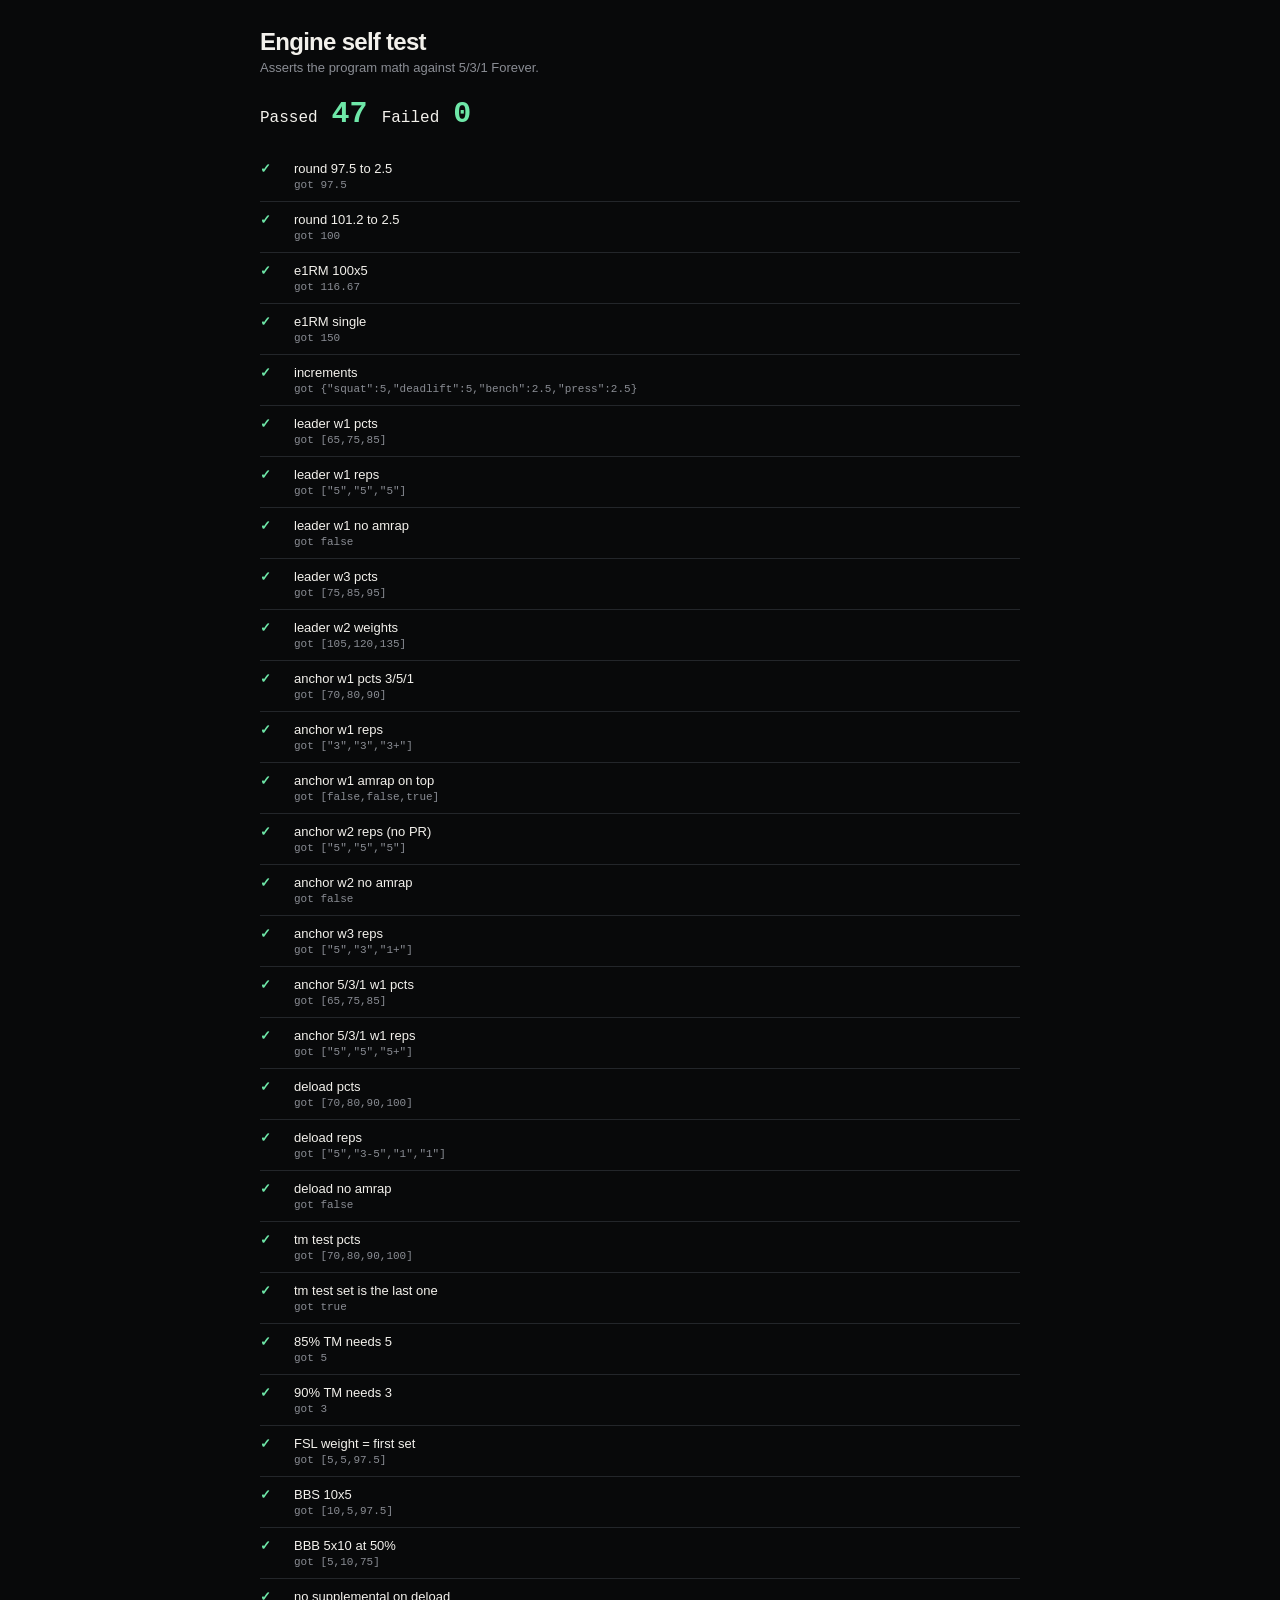
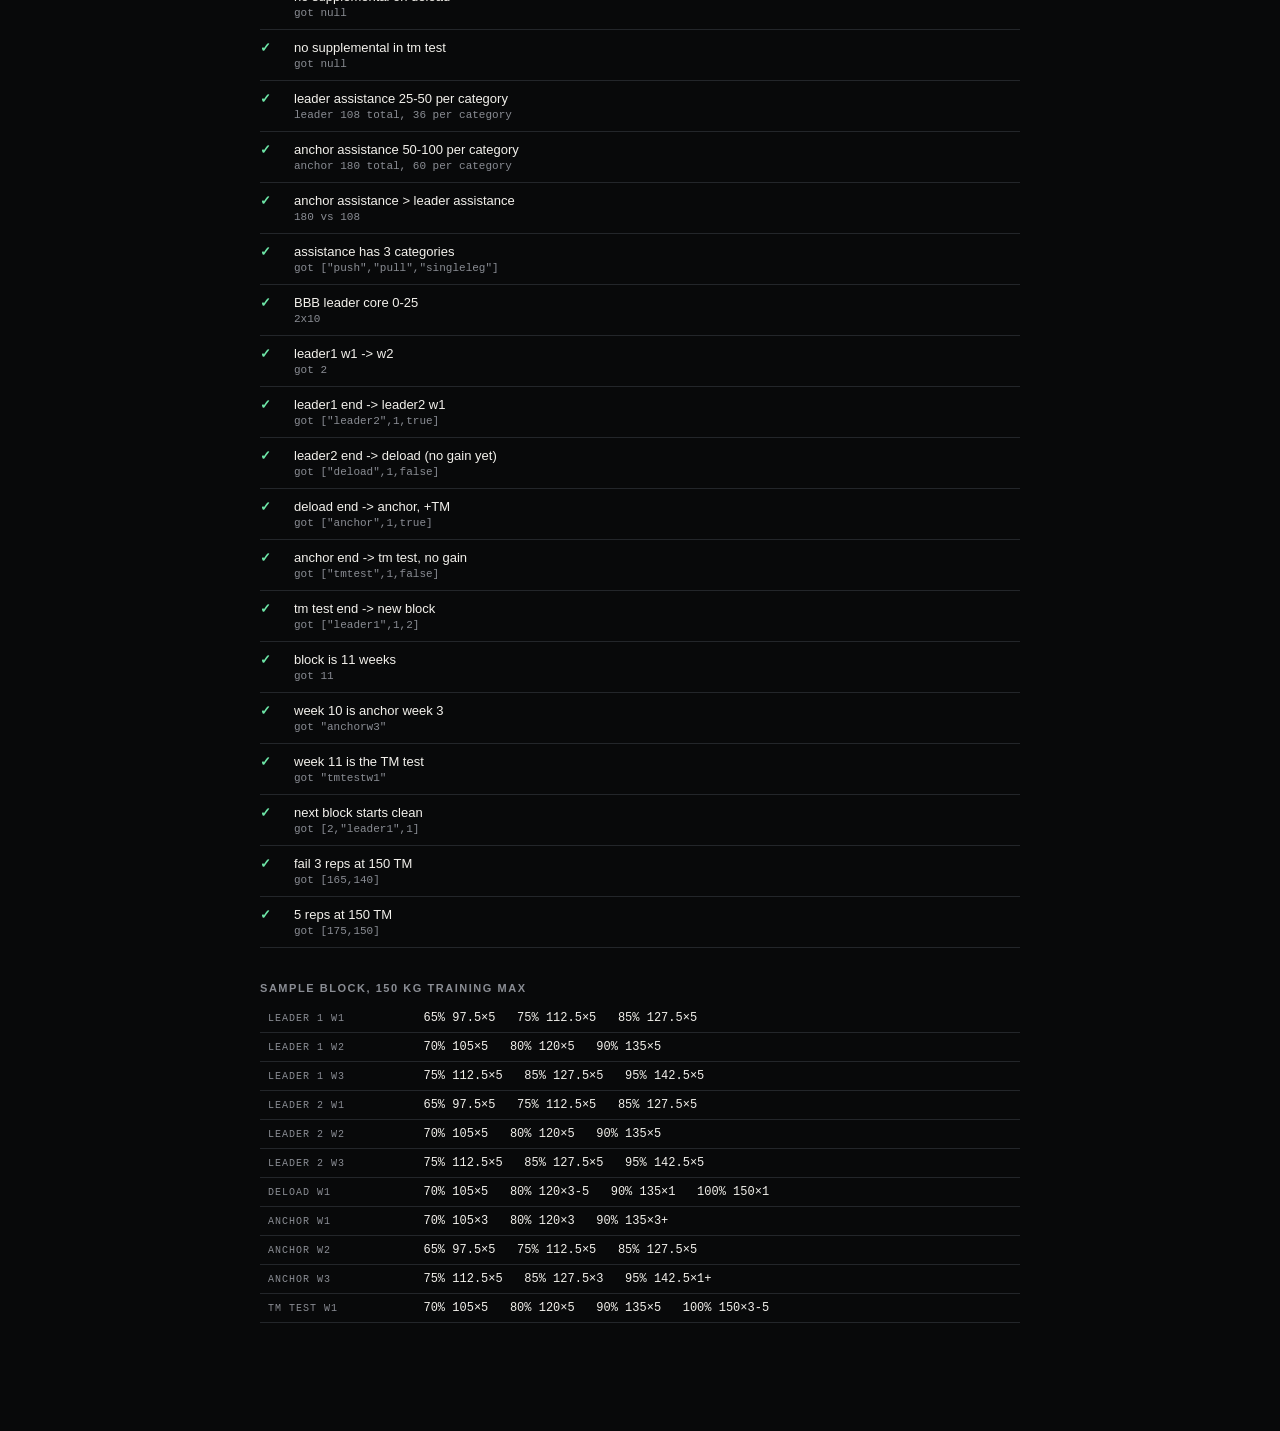
==== selftest.html @ 2fddb04a "Rebuild: correct Forever block model, Anchor assistance 50-100, 3/5/1 anchor, TM test thresholds, se" ====
<!DOCTYPE html>
<html lang="en">
<head>
<meta charset="utf-8" />
<meta name="viewport" content="width=device-width, initial-scale=1" />
<title>531 engine self test</title>
<style>
  :root { --bg:#08090a; --s1:#0f1012; --line:#23262a; --text:#f3f1ec; --muted:#8a8d94; --ok:#6ee7a8; --bad:#ff3b30; --mono:ui-monospace,SFMono-Regular,Menlo,monospace; }
  body { background:var(--bg); color:var(--text); font-family:-apple-system,BlinkMacSystemFont,"Segoe UI",Roboto,sans-serif; margin:0; padding:28px 20px 60px; }
  .wrap { max-width:760px; margin:0 auto; }
  h1 { font-size:24px; letter-spacing:-0.03em; margin:0 0 4px; }
  .sub { color:var(--muted); font-size:13px; margin-bottom:22px; }
  .sum { display:flex; gap:14px; align-items:baseline; margin-bottom:20px; font-family:var(--mono); }
  .sum b { font-size:30px; }
  .pass { color:var(--ok); }
  .fail { color:var(--bad); }
  .t { display:grid; grid-template-columns:24px 1fr; gap:10px; padding:10px 0; border-bottom:1px solid var(--line); font-size:13px; }
  .t .dot { font-family:var(--mono); font-weight:700; }
  .t small { display:block; color:var(--muted); font-family:var(--mono); font-size:11px; margin-top:3px; }
  table { border-collapse:collapse; width:100%; margin-top:10px; font-family:var(--mono); font-size:12px; }
  th, td { text-align:left; padding:7px 8px; border-bottom:1px solid var(--line); }
  th { color:var(--muted); font-weight:400; font-size:10px; letter-spacing:.1em; text-transform:uppercase; }
  h2 { font-size:11px; letter-spacing:.14em; text-transform:uppercase; color:var(--muted); margin:34px 0 6px; }
</style>
</head>
<body>
<div class="wrap">
  <h1>Engine self test</h1>
  <div class="sub">Asserts the program math against 5/3/1 Forever.</div>
  <div class="sum"><span>Passed</span><b id="p" class="pass">0</b><span>Failed</span><b id="f">0</b></div>
  <div id="out"></div>
  <h2>Sample block, 150 kg training max</h2>
  <div id="table"></div>
</div>
<script type="module">
import * as E from './engine.js';

let pass = 0, fail = 0;
const rows = [];
function eq(name, got, want) {
  const ok = JSON.stringify(got) === JSON.stringify(want);
  ok ? pass++ : fail++;
  rows.push({ ok, name, detail: ok ? `got ${JSON.stringify(got)}` : `got ${JSON.stringify(got)}  want ${JSON.stringify(want)}` });
}
function ok(name, cond, detail) {
  cond ? pass++ : fail++;
  rows.push({ ok: !!cond, name, detail: detail || '' });
}

const cfg = { supplemental: 'fsl', anchorStyle: '351' };
const TM = 150;

// ---- rounding / maths
eq('round 97.5 to 2.5', E.round(97.5), 97.5);
eq('round 101.2 to 2.5', E.round(101.2), 100);
eq('e1RM 100x5', Math.round(E.e1rm(100, 5) * 100) / 100, 116.67);
eq('e1RM single', E.e1rm(150, 1), 150);
eq('increments', E.INCREMENT, { squat: 5, deadlift: 5, bench: 2.5, press: 2.5 });

// ---- leader = 5s PRO
const l1 = E.mainSets('leader1', 1, TM, cfg);
eq('leader w1 pcts', l1.map(s => Math.round(s.pct * 100)), [65, 75, 85]);
eq('leader w1 reps', l1.map(s => s.reps), ['5', '5', '5']);
eq('leader w1 no amrap', l1.some(s => s.amrap), false);
eq('leader w3 pcts', E.mainSets('leader1', 3, TM, cfg).map(s => Math.round(s.pct * 100)), [75, 85, 95]);
eq('leader w2 weights', E.mainSets('leader1', 2, TM, cfg).map(s => s.weight), [105, 120, 135]);

// ---- anchor 3/5/1
const a1 = E.mainSets('anchor', 1, TM, cfg);
eq('anchor w1 pcts 3/5/1', a1.map(s => Math.round(s.pct * 100)), [70, 80, 90]);
eq('anchor w1 reps', a1.map(s => s.reps), ['3', '3', '3+']);
eq('anchor w1 amrap on top', a1.map(s => s.amrap), [false, false, true]);
const a2 = E.mainSets('anchor', 2, TM, cfg);
eq('anchor w2 reps (no PR)', a2.map(s => s.reps), ['5', '5', '5']);
eq('anchor w2 no amrap', a2.some(s => s.amrap), false);
eq('anchor w3 reps', E.mainSets('anchor', 3, TM, cfg).map(s => s.reps), ['5', '3', '1+']);

// ---- anchor 5/3/1 option
const b1 = E.mainSets('anchor', 1, TM, { supplemental: 'fsl', anchorStyle: '531' });
eq('anchor 5/3/1 w1 pcts', b1.map(s => Math.round(s.pct * 100)), [65, 75, 85]);
eq('anchor 5/3/1 w1 reps', b1.map(s => s.reps), ['5', '5', '5+']);

// ---- 7th week
const dl = E.mainSets('deload', 1, TM, cfg);
eq('deload pcts', dl.map(s => Math.round(s.pct * 100)), [70, 80, 90, 100]);
eq('deload reps', dl.map(s => s.reps), ['5', '3-5', '1', '1']);
eq('deload no amrap', dl.some(s => s.amrap), false);
const tt = E.mainSets('tmtest', 1, TM, cfg);
eq('tm test pcts', tt.map(s => Math.round(s.pct * 100)), [70, 80, 90, 100]);
eq('tm test set is the last one', tt[3].amrap, true);

// ---- TM test targets
eq('85% TM needs 5', E.tmTestTarget(0.85), 5);
eq('90% TM needs 3', E.tmTestTarget(0.9), 3);

// ---- supplemental
const f = E.supplemental('leader1', 1, TM, cfg);
eq('FSL weight = first set', [f.sets, f.reps, f.weight], [5, 5, 97.5]);
const bbs = E.supplemental('leader1', 1, TM, { supplemental: 'bbs' });
eq('BBS 10x5', [bbs.sets, bbs.reps, bbs.weight], [10, 5, 97.5]);
const bbb = E.supplemental('leader1', 1, TM, { supplemental: 'bbb50' });
eq('BBB 5x10 at 50%', [bbb.sets, bbb.reps, bbb.weight], [5, 10, 75]);
eq('no supplemental on deload', E.supplemental('deload', 1, TM, cfg), null);
eq('no supplemental in tm test', E.supplemental('tmtest', 1, TM, cfg), null);

// ---- assistance volumes
const la = E.assistanceFor('leader1', 'squat', cfg);
const aa = E.assistanceFor('anchor', 'squat', cfg);
const lt = la.reduce((s, a) => s + a.sets * a.reps, 0);
const at = aa.reduce((s, a) => s + a.sets * a.reps, 0);
ok('leader assistance 25-50 per category', la.every(a => a.sets * a.reps >= 25 && a.sets * a.reps <= 50), `leader ${lt} total, ${lt / 3} per category`);
ok('anchor assistance 50-100 per category', aa.every(a => a.sets * a.reps >= 50 && a.sets * a.reps <= 100), `anchor ${at} total, ${at / 3} per category`);
ok('anchor assistance > leader assistance', at > lt, `${at} vs ${lt}`);
eq('assistance has 3 categories', la.map(a => a.cat), ['push', 'pull', 'singleleg']);

// ---- BBB leader drops legs/core to 0-25
const bbbAcc = E.assistanceFor('leader1', 'squat', { supplemental: 'bbb50' });
ok('BBB leader core 0-25', bbbAcc[2].sets * bbbAcc[2].reps <= 25, `${bbbAcc[2].sets}x${bbbAcc[2].reps}`);

// ---- block flow
const s = (b) => E.advance(b, cfg);
eq('leader1 w1 -> w2', s({ n: 1, phase: 'leader1', week: 1 }).week, 2);
const l1end = s({ n: 1, phase: 'leader1', week: 3 });
eq('leader1 end -> leader2 w1', [l1end.phase, l1end.week, l1end.gained], ['leader2', 1, true]);
const l2end = s({ n: 1, phase: 'leader2', week: 3 });
eq('leader2 end -> deload (no gain yet)', [l2end.phase, l2end.week, l2end.gained], ['deload', 1, false]);
const dlend = s({ n: 1, phase: 'deload', week: 1 });
eq('deload end -> anchor, +TM', [dlend.phase, dlend.week, dlend.gained], ['anchor', 1, true]);
const anend = s({ n: 1, phase: 'anchor', week: 3 });
eq('anchor end -> tm test, no gain', [anend.phase, anend.week, anend.gained], ['tmtest', 1, false]);
const ttend = s({ n: 1, phase: 'tmtest', week: 1 });
eq('tm test end -> new block', [ttend.phase, ttend.week, ttend.n], ['leader1', 1, 2]);

// ---- walk a whole block, count weeks
let b = { n: 1, phase: 'leader1', week: 1 };
const seen = [];
for (let i = 0; i < 11; i++) {
  seen.push(`${b.phase}w${b.week}`);
  const a = E.advance(b, cfg);
  b = { n: a.n, phase: a.phase, week: a.week };
}
eq('block is 11 weeks', seen.length, 11);
eq('week 10 is anchor week 3', seen[9], 'anchorw3');
eq('week 11 is the TM test', seen[10], 'tmtestw1');
eq('next block starts clean', [b.n, b.phase, b.week], [2, 'leader1', 1]);

// ---- recalibration
const r = E.recalibrate(150, 3, 0.85);
eq('fail 3 reps at 150 TM', [r.oneRm, r.tm], [165, 140]);
const r5 = E.recalibrate(150, 5, 0.85);
eq('5 reps at 150 TM', [r5.oneRm, r5.tm], [175, 150]);

// ---- render
const out = document.getElementById('out');
out.innerHTML = rows.map(r => `<div class="t"><span class="dot ${r.ok ? 'pass' : 'fail'}">${r.ok ? '✓' : '✗'}</span><div>${r.name}<small>${r.detail}</small></div></div>`).join('');
document.getElementById('p').textContent = pass;
document.getElementById('f').textContent = fail;
document.getElementById('f').className = fail ? 'fail' : 'pass';

const t = [];
for (const ph of E.SEQUENCE) {
  for (let w = 1; w <= ph.weeks; w++) {
    const sets = E.mainSets(ph.phase, w, TM, cfg);
    t.push(`<tr><th>${ph.label} w${w}</th><td>${sets.map(s => `${Math.round(s.pct * 100)}% ${s.weight}×${s.reps}`).join(' &nbsp; ')}</td></tr>`);
  }
}
document.getElementById('table').innerHTML = `<table>${t.join('')}</table>`;
</script>
</body>
</html>
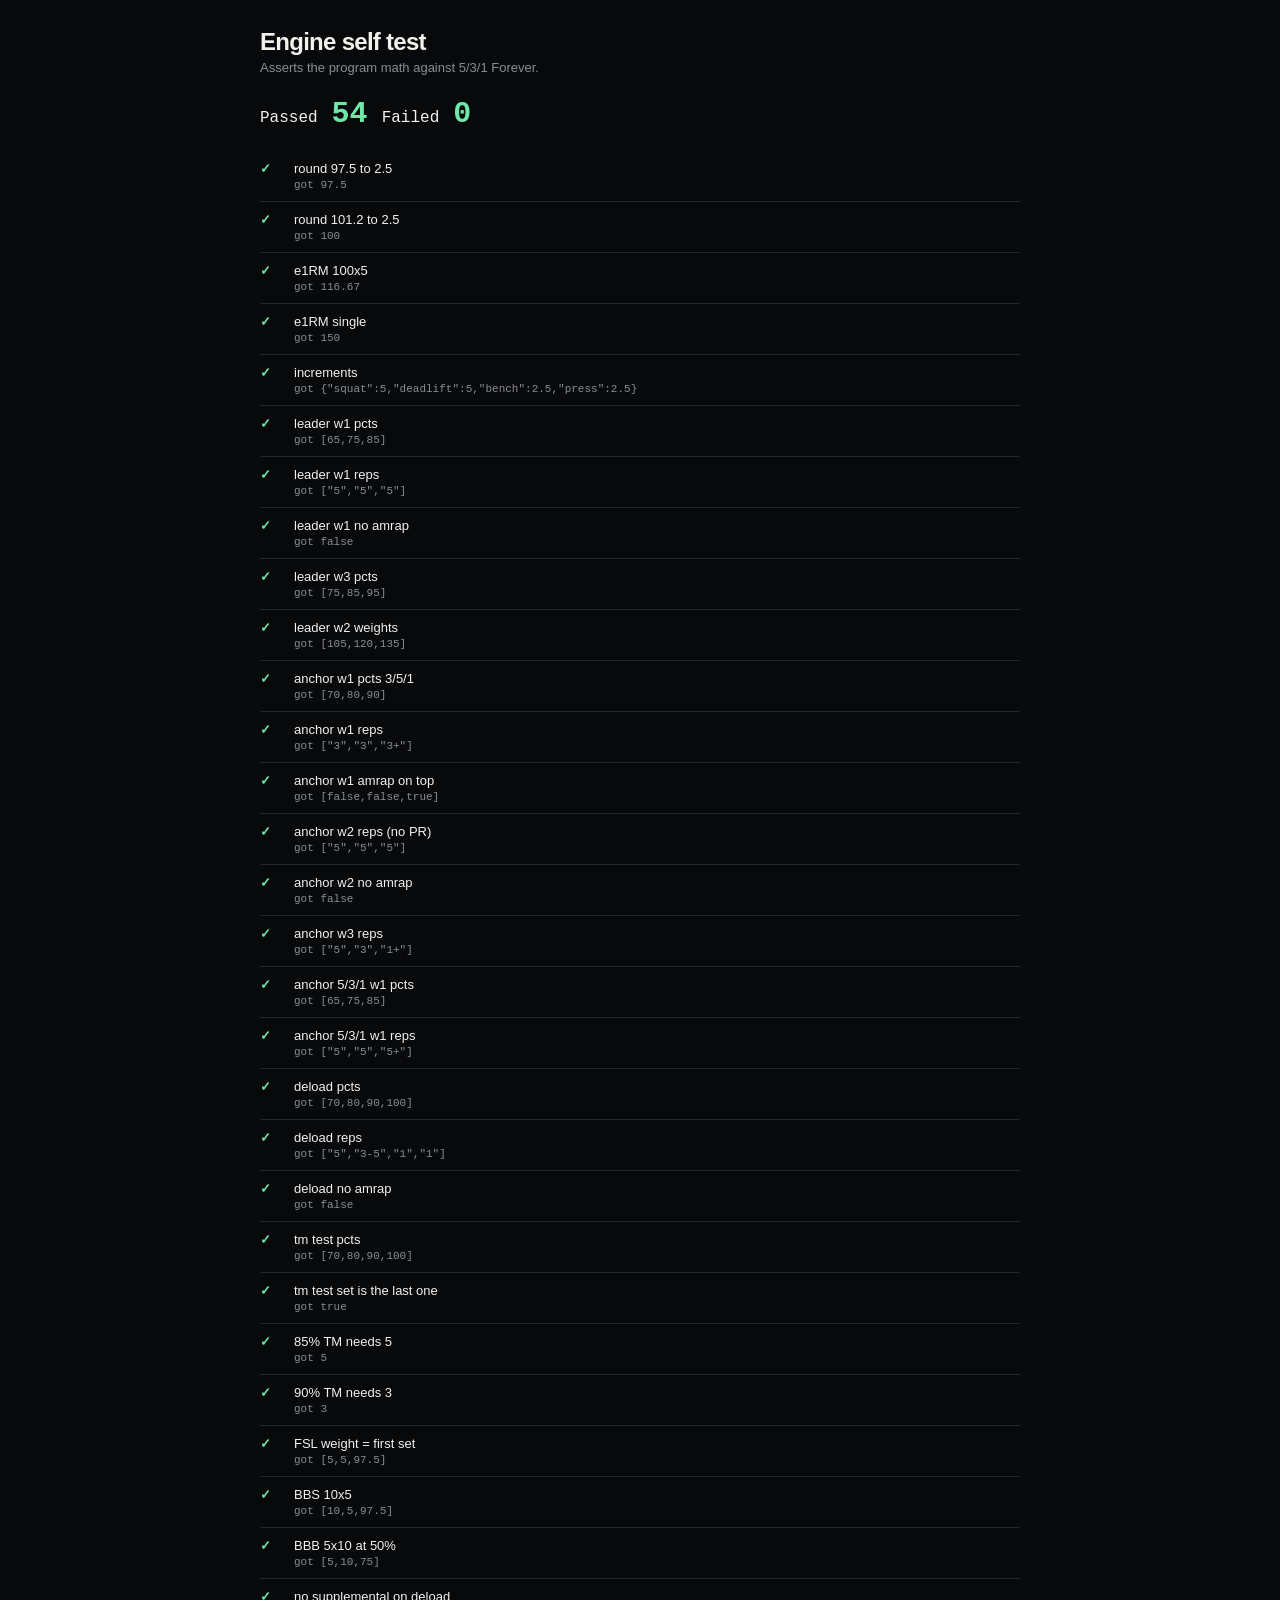
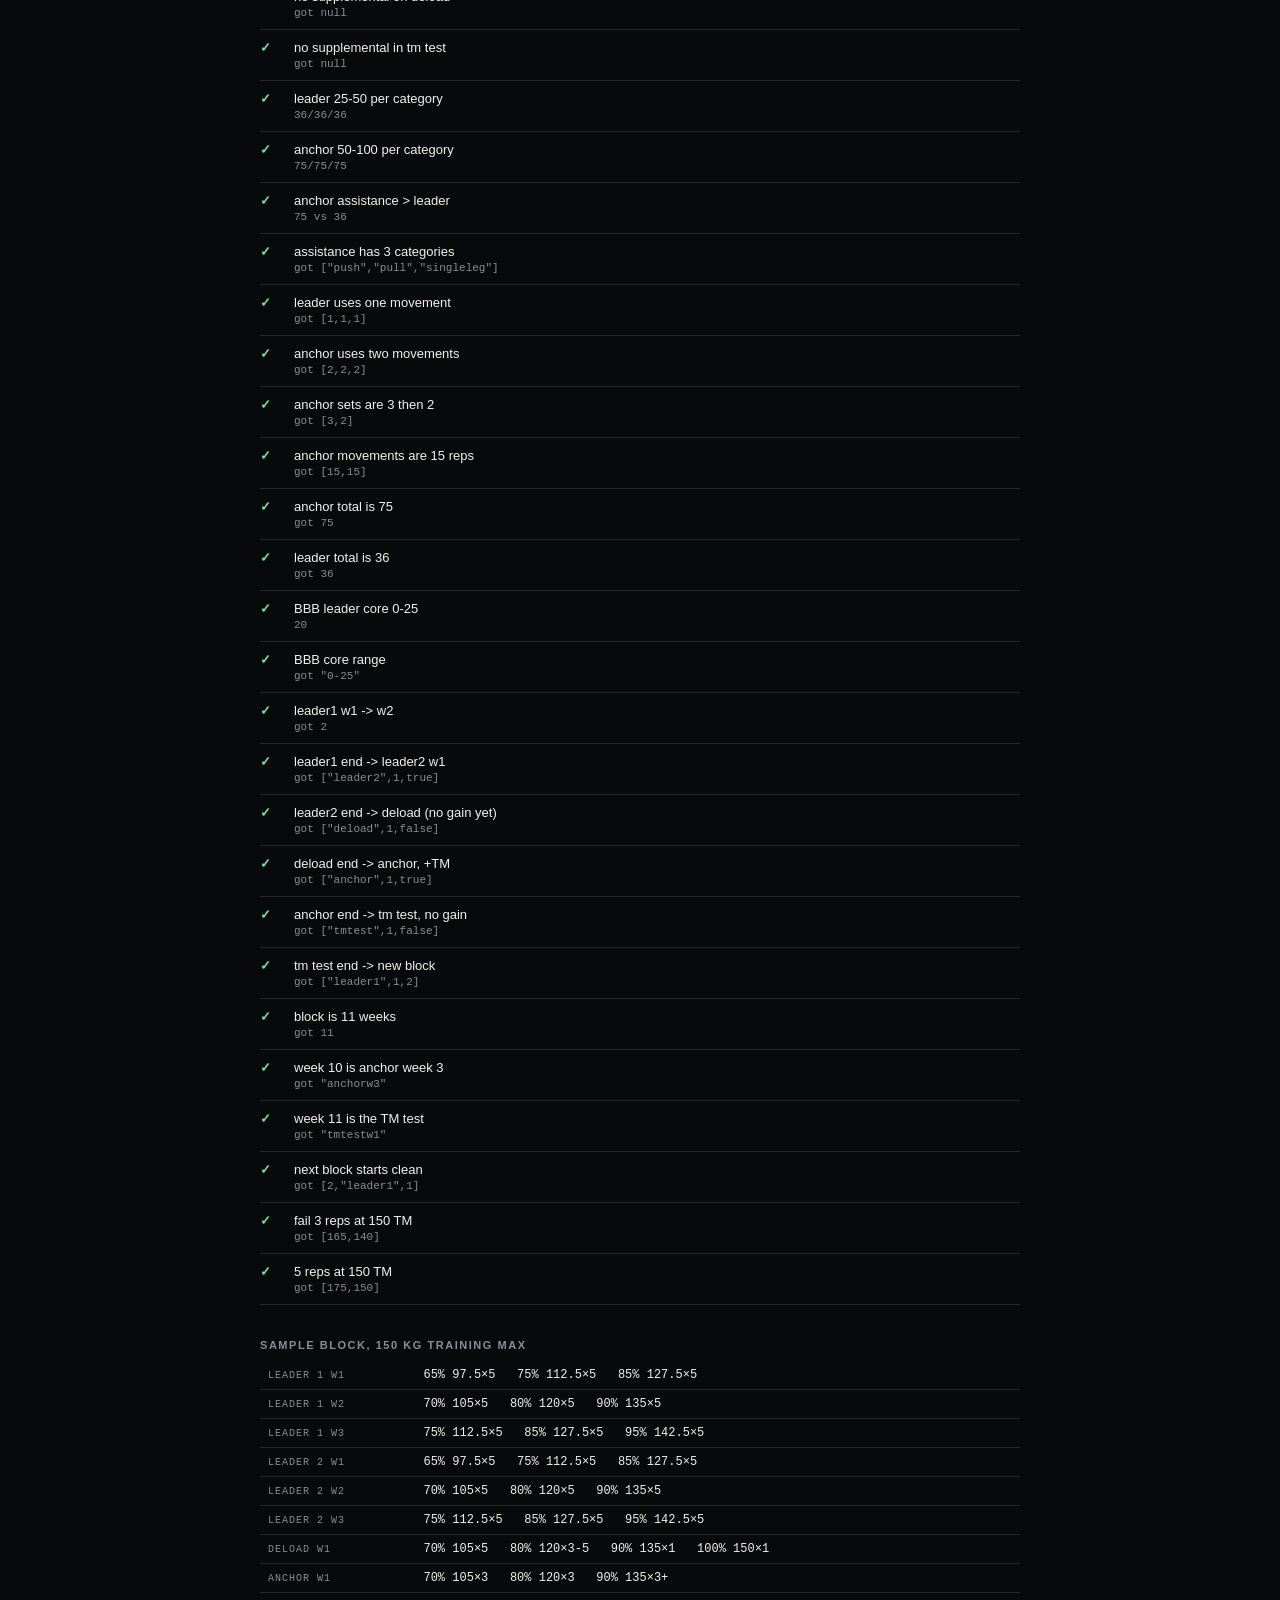
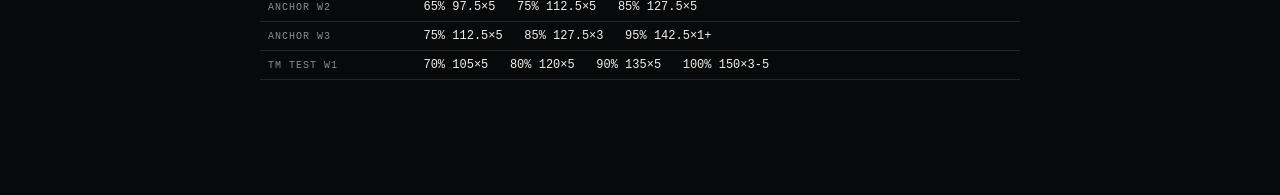
==== commit e6338c07: "Anchor assistance: two movements per category, 3x15 + 2x15 = 75 reps Wendler's rule is 50-100 total " ====
--- a/selftest.html
+++ b/selftest.html
@@ -106,16 +106,21 @@
 // ---- assistance volumes
 const la = E.assistanceFor('leader1', 'squat', cfg);
 const aa = E.assistanceFor('anchor', 'squat', cfg);
-const lt = la.reduce((s, a) => s + a.sets * a.reps, 0);
-const at = aa.reduce((s, a) => s + a.sets * a.reps, 0);
-ok('leader assistance 25-50 per category', la.every(a => a.sets * a.reps >= 25 && a.sets * a.reps <= 50), `leader ${lt} total, ${lt / 3} per category`);
-ok('anchor assistance 50-100 per category', aa.every(a => a.sets * a.reps >= 50 && a.sets * a.reps <= 100), `anchor ${at} total, ${at / 3} per category`);
-ok('anchor assistance > leader assistance', at > lt, `${at} vs ${lt}`);
+ok('leader 25-50 per category', la.every(a => a.total >= 25 && a.total <= 50), la.map(a => a.total).join('/'));
+ok('anchor 50-100 per category', aa.every(a => a.total >= 50 && a.total <= 100), aa.map(a => a.total).join('/'));
+ok('anchor assistance > leader', aa[0].total > la[0].total, `${aa[0].total} vs ${la[0].total}`);
 eq('assistance has 3 categories', la.map(a => a.cat), ['push', 'pull', 'singleleg']);
+eq('leader uses one movement', la.map(a => a.movements.length), [1, 1, 1]);
+eq('anchor uses two movements', aa.map(a => a.movements.length), [2, 2, 2]);
+eq('anchor sets are 3 then 2', aa[0].movements.map(m => m.sets), [3, 2]);
+eq('anchor movements are 15 reps', aa[0].movements.map(m => m.reps), [15, 15]);
+eq('anchor total is 75', aa[0].total, 75);
+eq('leader total is 36', la[0].total, 36);
 
 // ---- BBB leader drops legs/core to 0-25
 const bbbAcc = E.assistanceFor('leader1', 'squat', { supplemental: 'bbb50' });
-ok('BBB leader core 0-25', bbbAcc[2].sets * bbbAcc[2].reps <= 25, `${bbbAcc[2].sets}x${bbbAcc[2].reps}`);
+ok('BBB leader core 0-25', bbbAcc[2].total <= 25, `${bbbAcc[2].total}`);
+eq('BBB core range', bbbAcc[2].range, '0-25');
 
 // ---- block flow
 const s = (b) => E.advance(b, cfg);
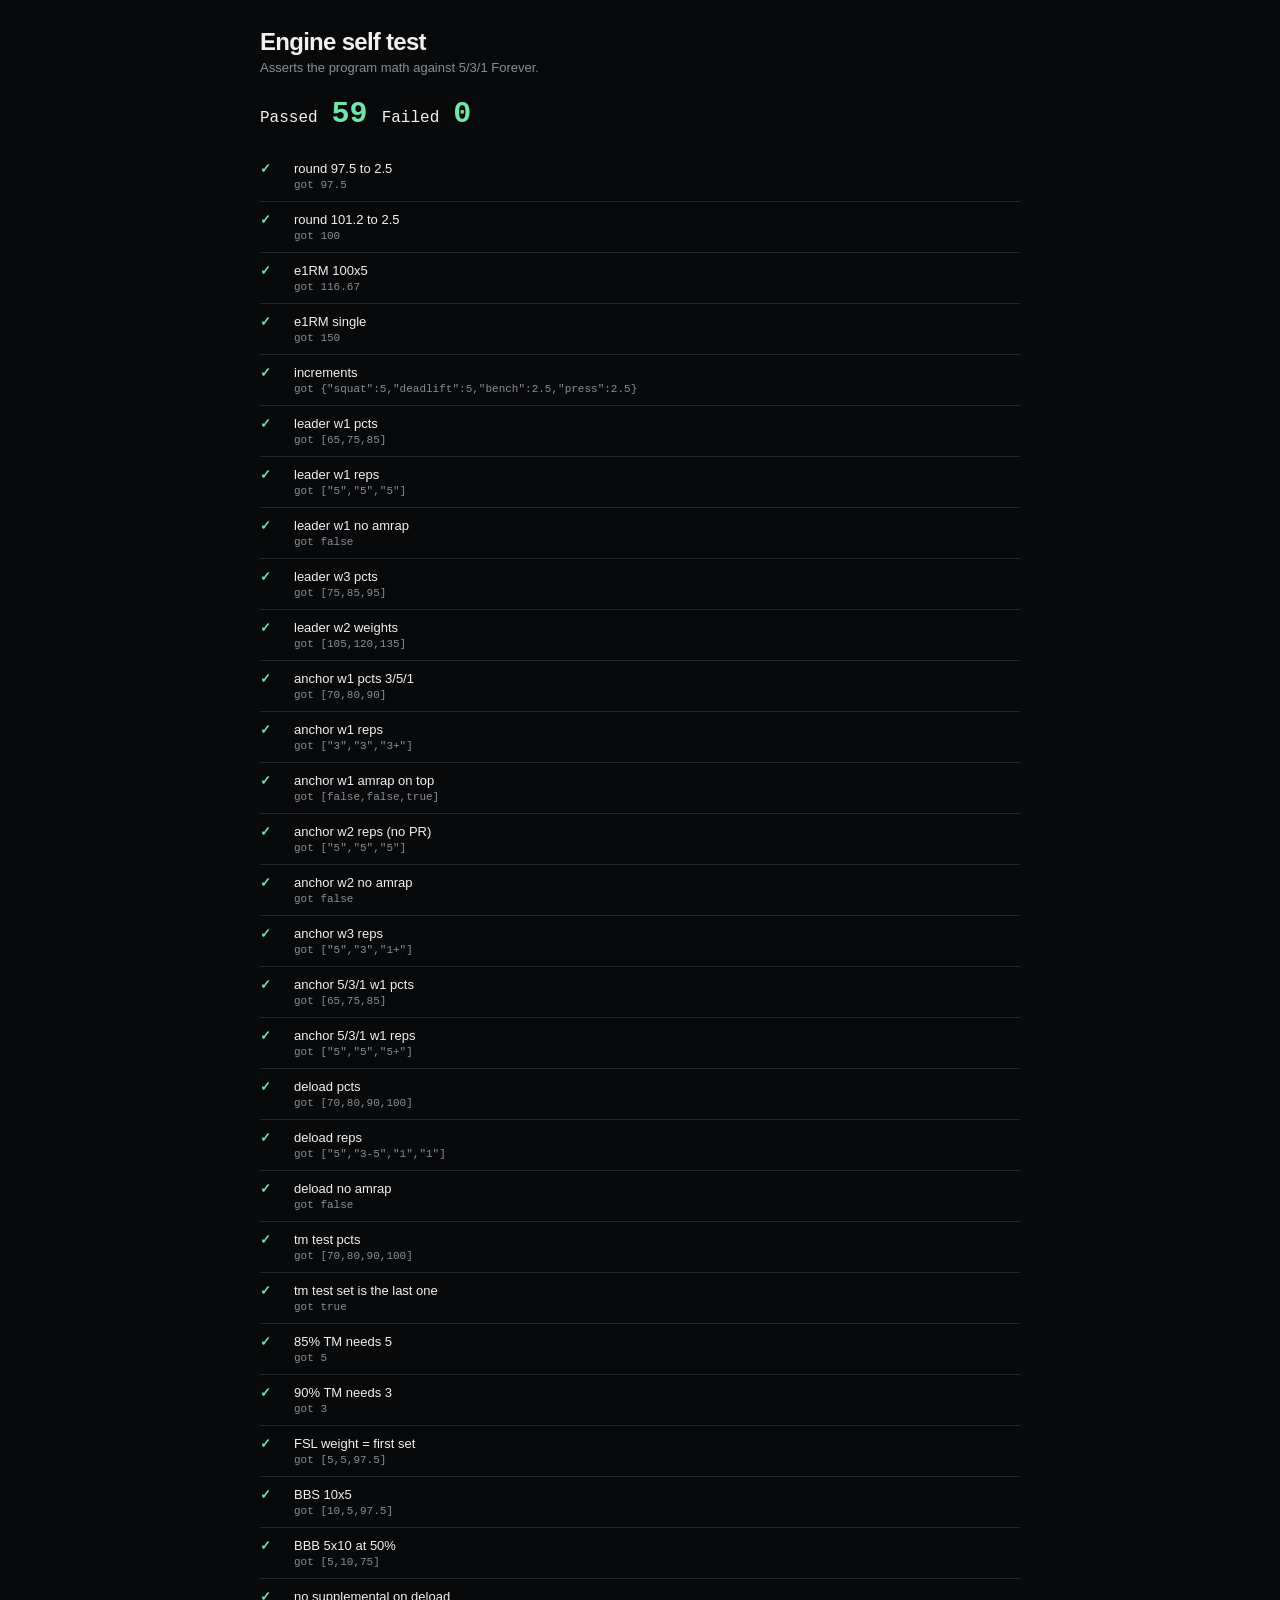
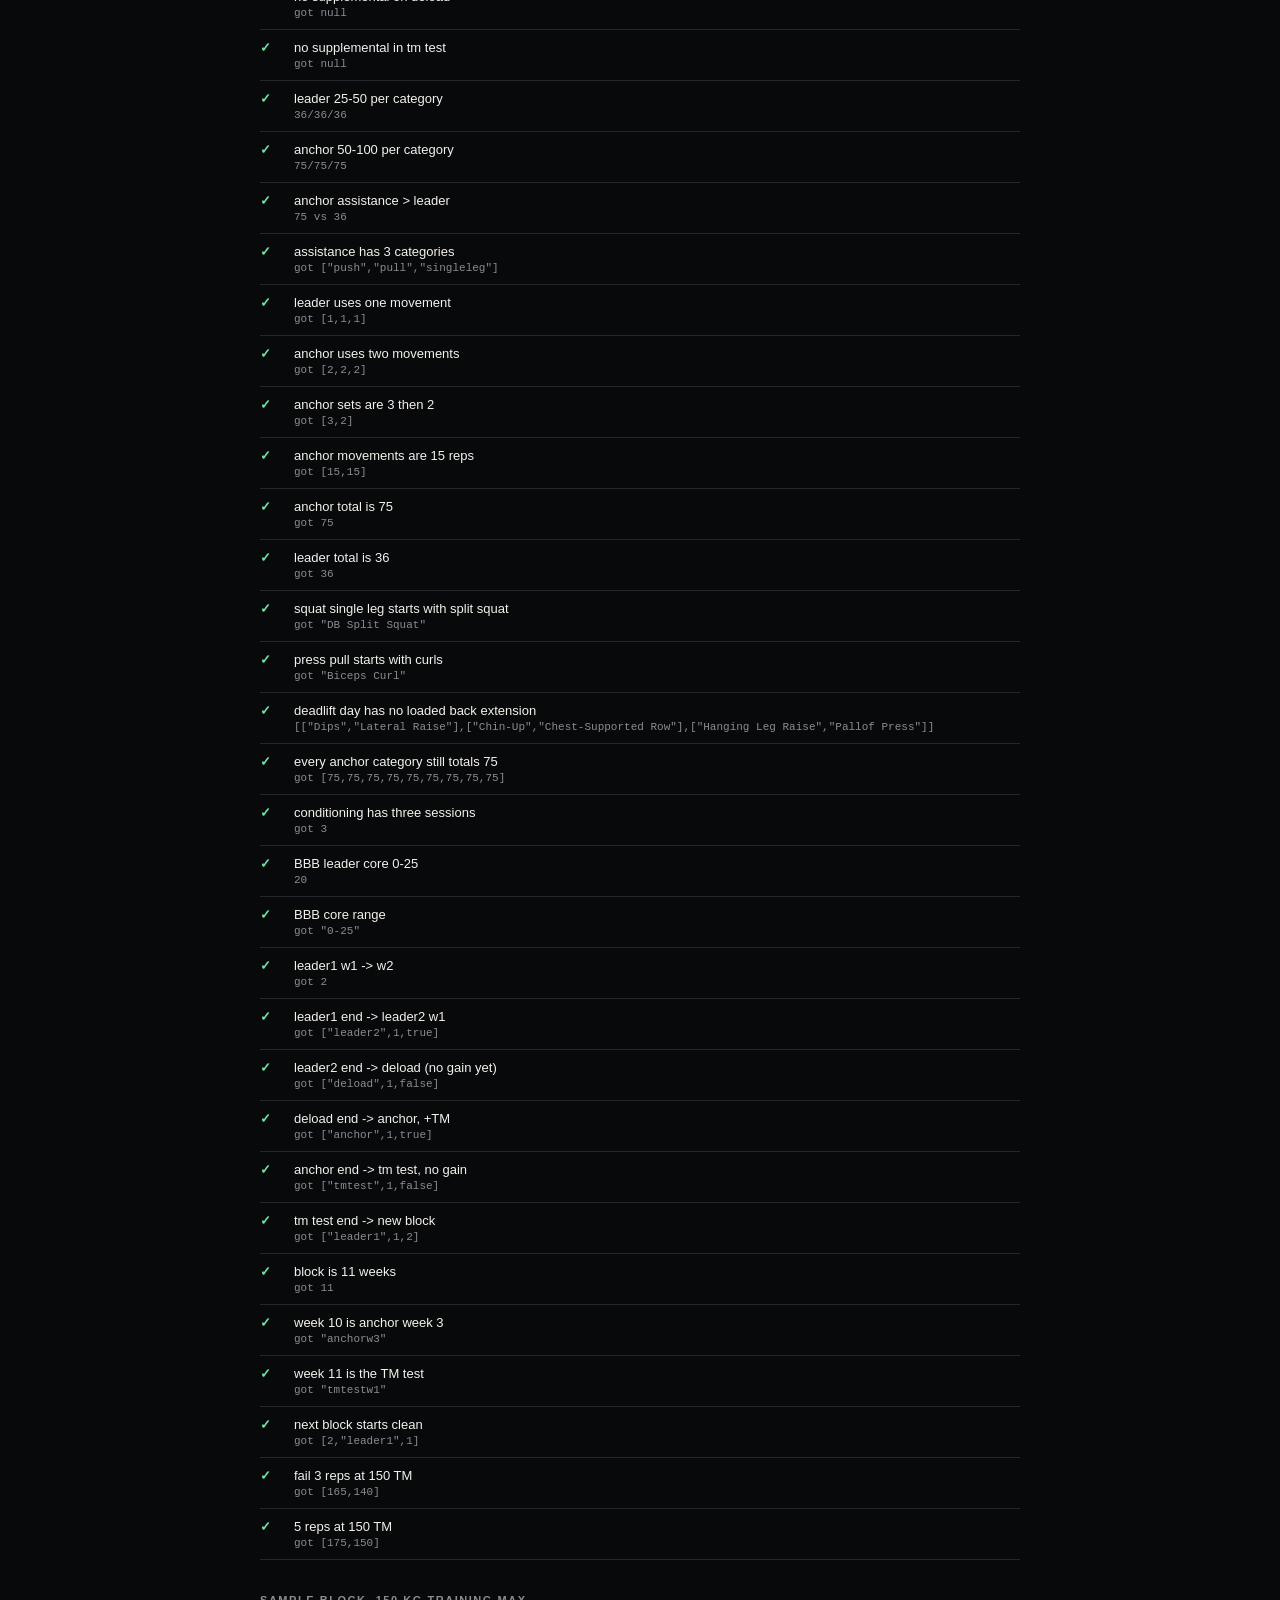
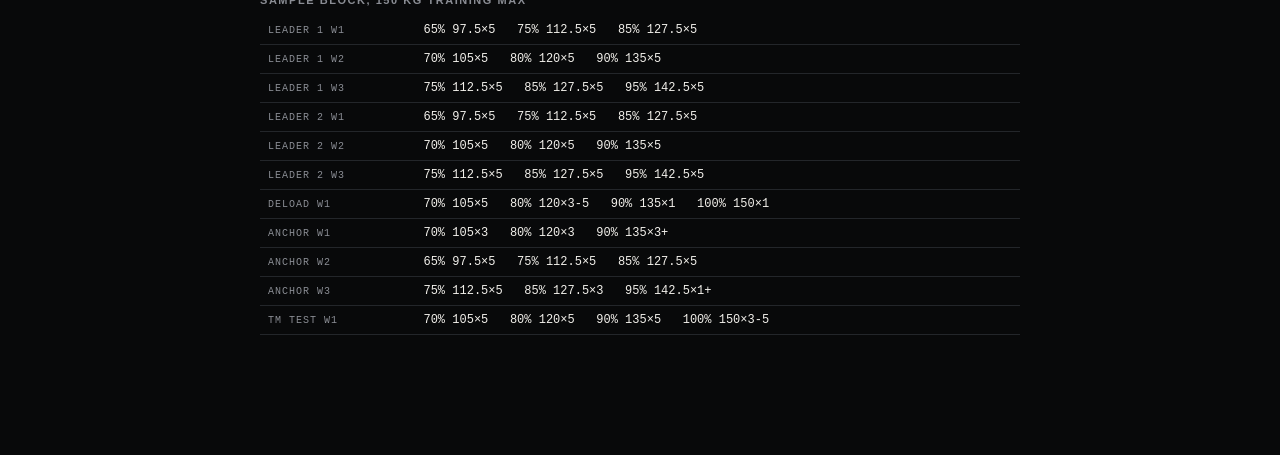
==== commit c8268e00: "Cut build: conditioning, single-leg twice a week, biceps, no extra machine leg volume - Conditioning" ====
--- a/selftest.html
+++ b/selftest.html
@@ -117,6 +117,16 @@
 eq('anchor total is 75', aa[0].total, 75);
 eq('leader total is 36', la[0].total, 36);
 
+// ---- cut build: single leg twice, biceps in the pull slot
+const sqA = E.assistanceFor('anchor', 'squat', cfg);
+const prA = E.assistanceFor('anchor', 'press', cfg);
+const dlA = E.assistanceFor('anchor', 'deadlift', cfg);
+eq('squat single leg starts with split squat', sqA[2].movements[0].name, 'DB Split Squat');
+eq('press pull starts with curls', prA[1].movements[0].name, 'Biceps Curl');
+ok('deadlift day has no loaded back extension', !JSON.stringify(dlA).includes('Back Extension'), JSON.stringify(dlA.map(a => a.movements.map(m => m.name))));
+eq('every anchor category still totals 75', [sqA, prA, dlA].map(x => x.map(a => a.total)).flat(), [75, 75, 75, 75, 75, 75, 75, 75, 75]);
+eq('conditioning has three sessions', E.CONDITIONING.length, 3);
+
 // ---- BBB leader drops legs/core to 0-25
 const bbbAcc = E.assistanceFor('leader1', 'squat', { supplemental: 'bbb50' });
 ok('BBB leader core 0-25', bbbAcc[2].total <= 25, `${bbbAcc[2].total}`);
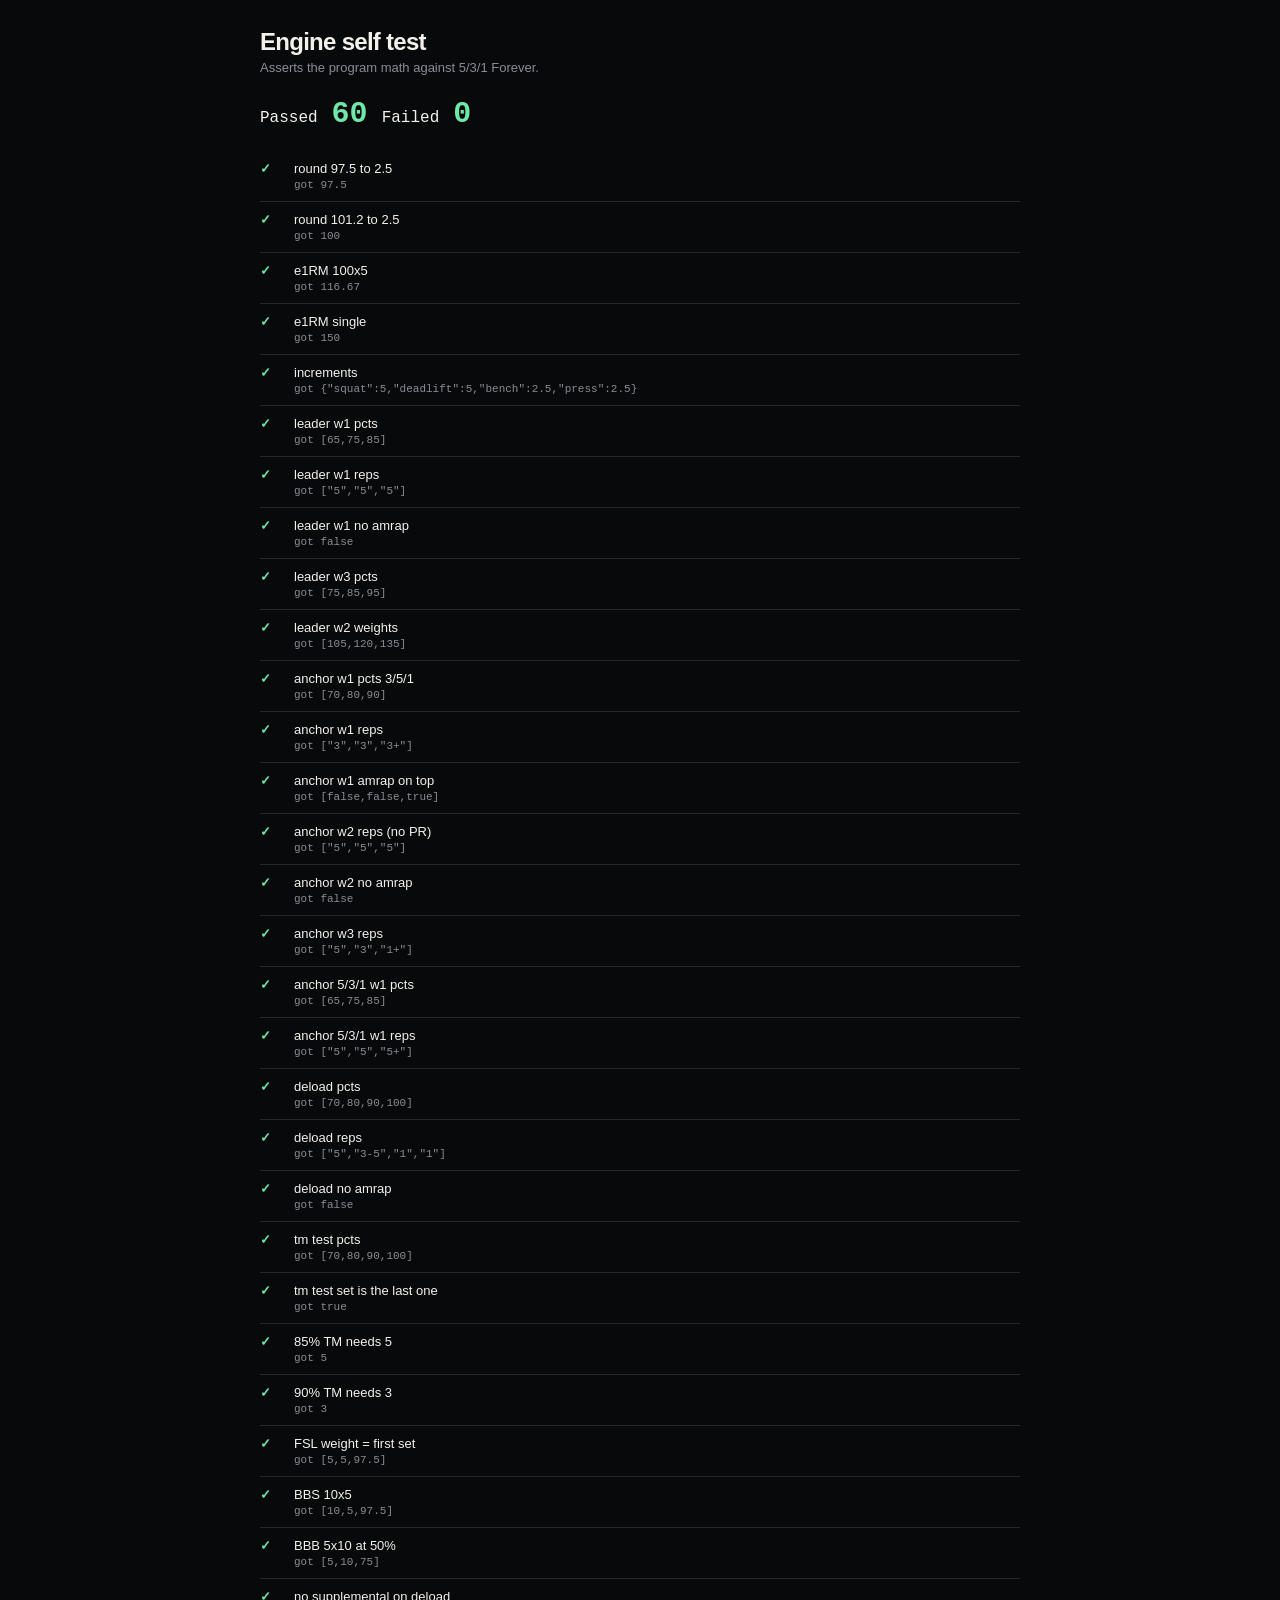
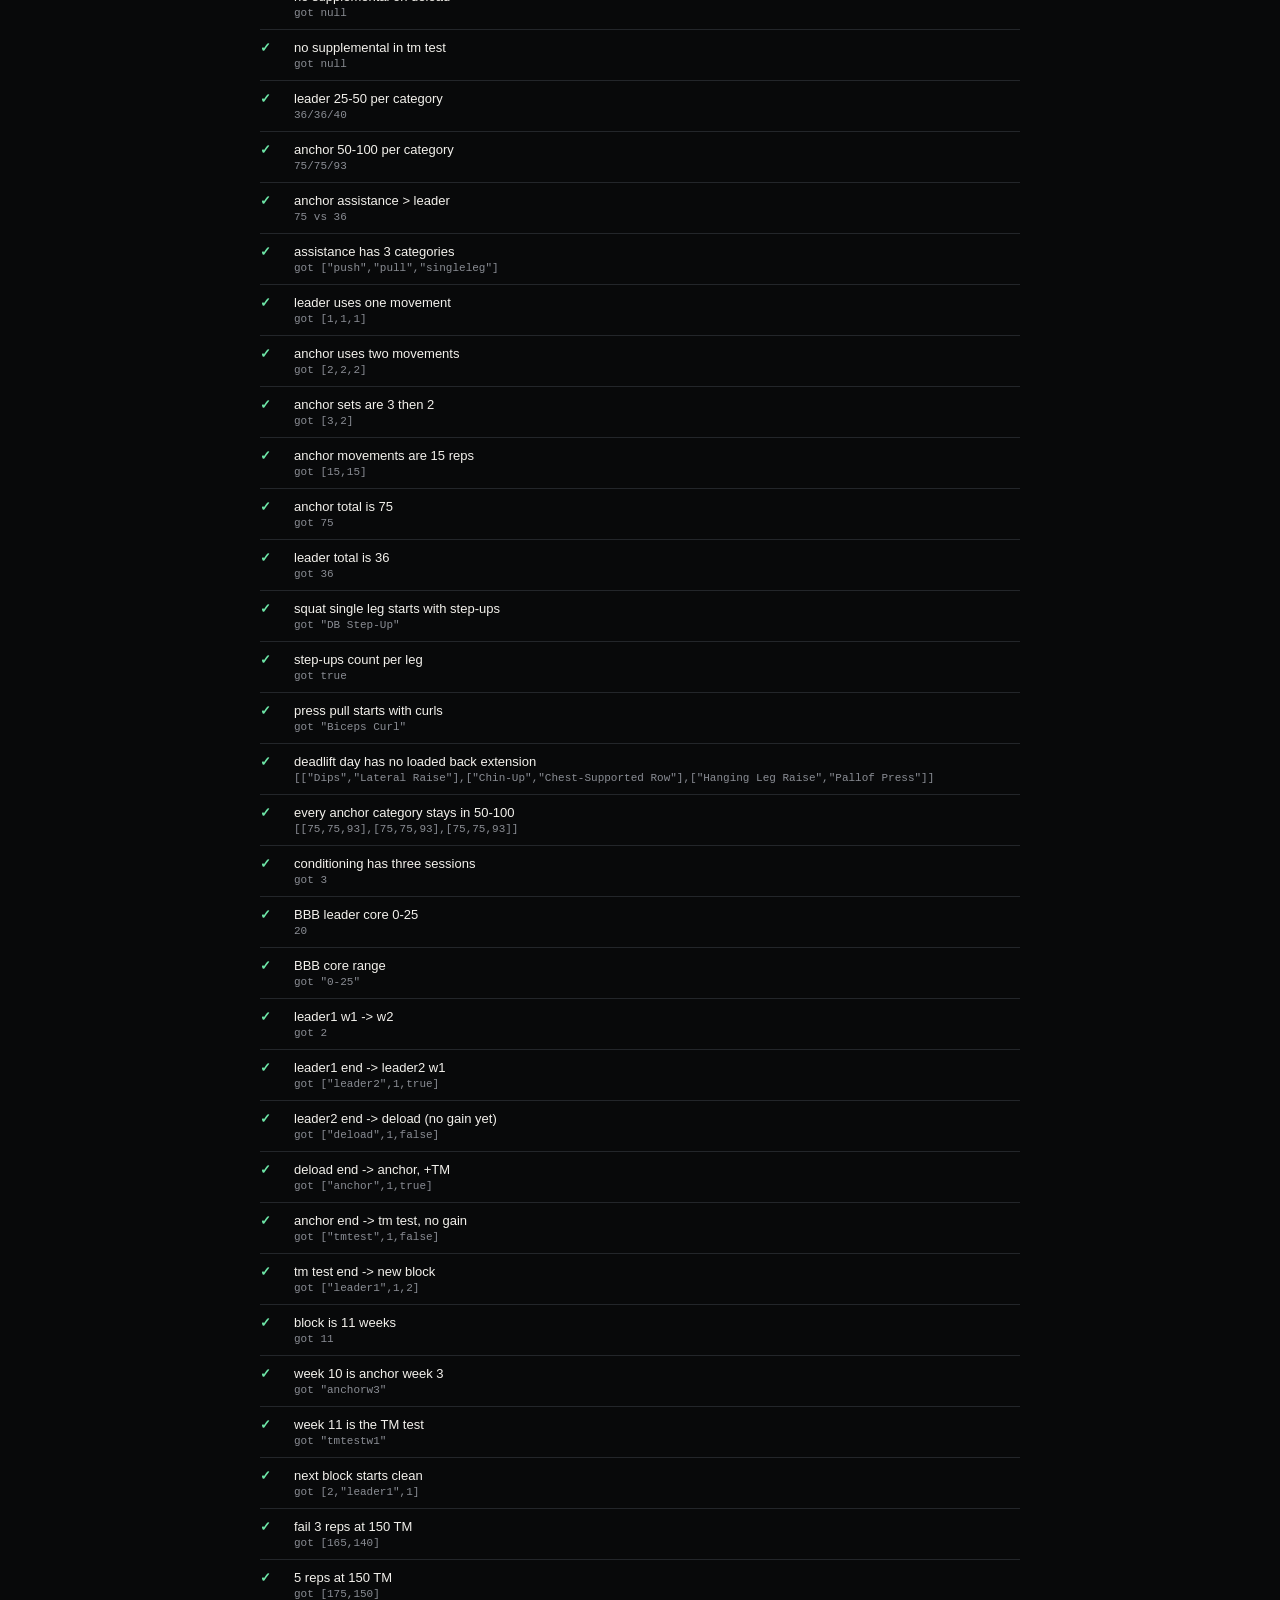
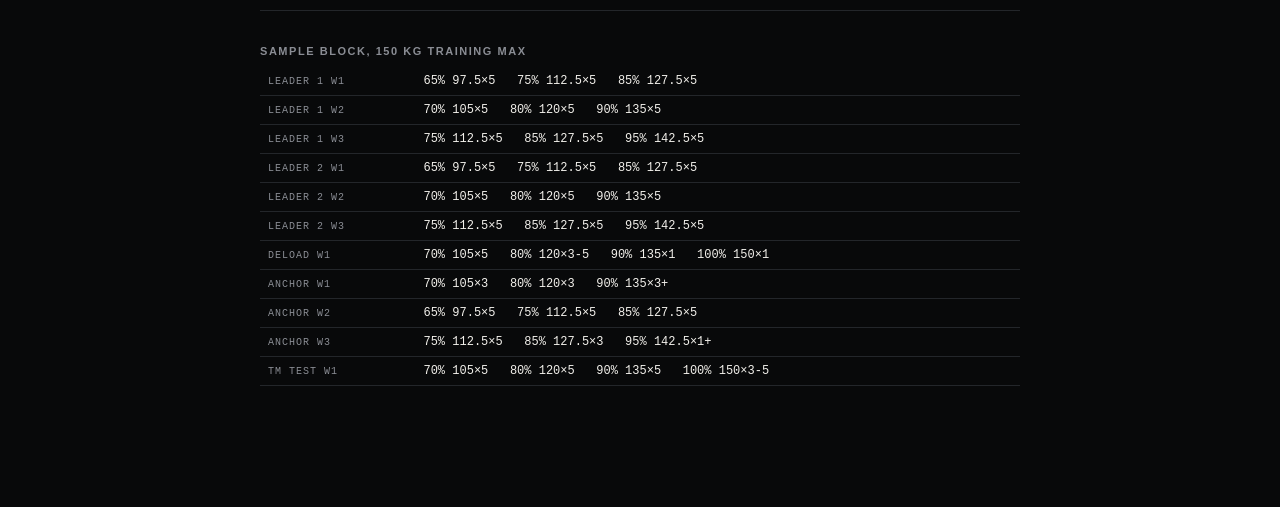
==== commit 0ec091d5: "Step-ups replace split squats; unilateral assistance counted per leg Frank will not do DB split squa" ====
--- a/selftest.html
+++ b/selftest.html
@@ -121,10 +121,11 @@
 const sqA = E.assistanceFor('anchor', 'squat', cfg);
 const prA = E.assistanceFor('anchor', 'press', cfg);
 const dlA = E.assistanceFor('anchor', 'deadlift', cfg);
-eq('squat single leg starts with split squat', sqA[2].movements[0].name, 'DB Split Squat');
+eq('squat single leg starts with step-ups', sqA[2].movements[0].name, 'DB Step-Up');
+eq('step-ups count per leg', sqA[2].movements[0].perSide, true);
 eq('press pull starts with curls', prA[1].movements[0].name, 'Biceps Curl');
 ok('deadlift day has no loaded back extension', !JSON.stringify(dlA).includes('Back Extension'), JSON.stringify(dlA.map(a => a.movements.map(m => m.name))));
-eq('every anchor category still totals 75', [sqA, prA, dlA].map(x => x.map(a => a.total)).flat(), [75, 75, 75, 75, 75, 75, 75, 75, 75]);
+ok('every anchor category stays in 50-100', [sqA, prA, dlA].map(x => x.map(a => a.total)).flat().every(t => t >= 50 && t <= 100), JSON.stringify([sqA, prA, dlA].map(x => x.map(a => a.total))));
 eq('conditioning has three sessions', E.CONDITIONING.length, 3);
 
 // ---- BBB leader drops legs/core to 0-25
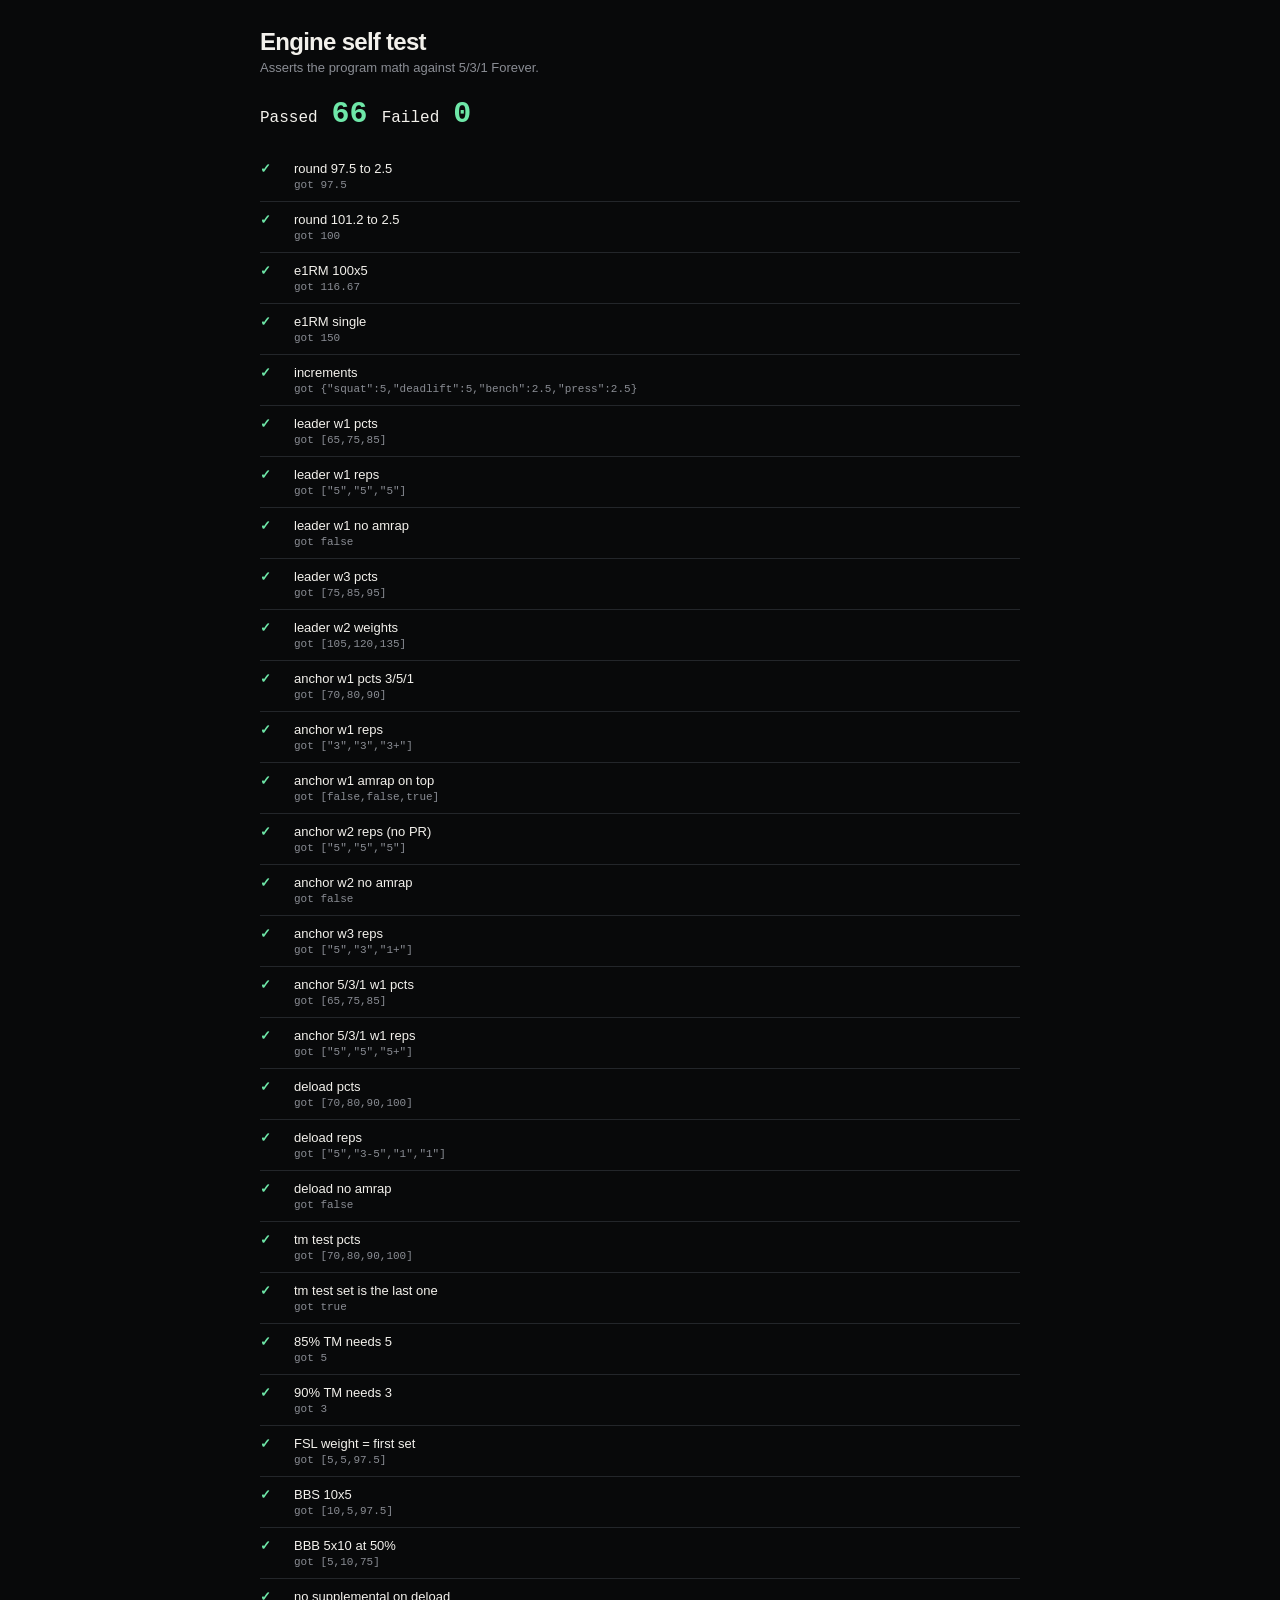
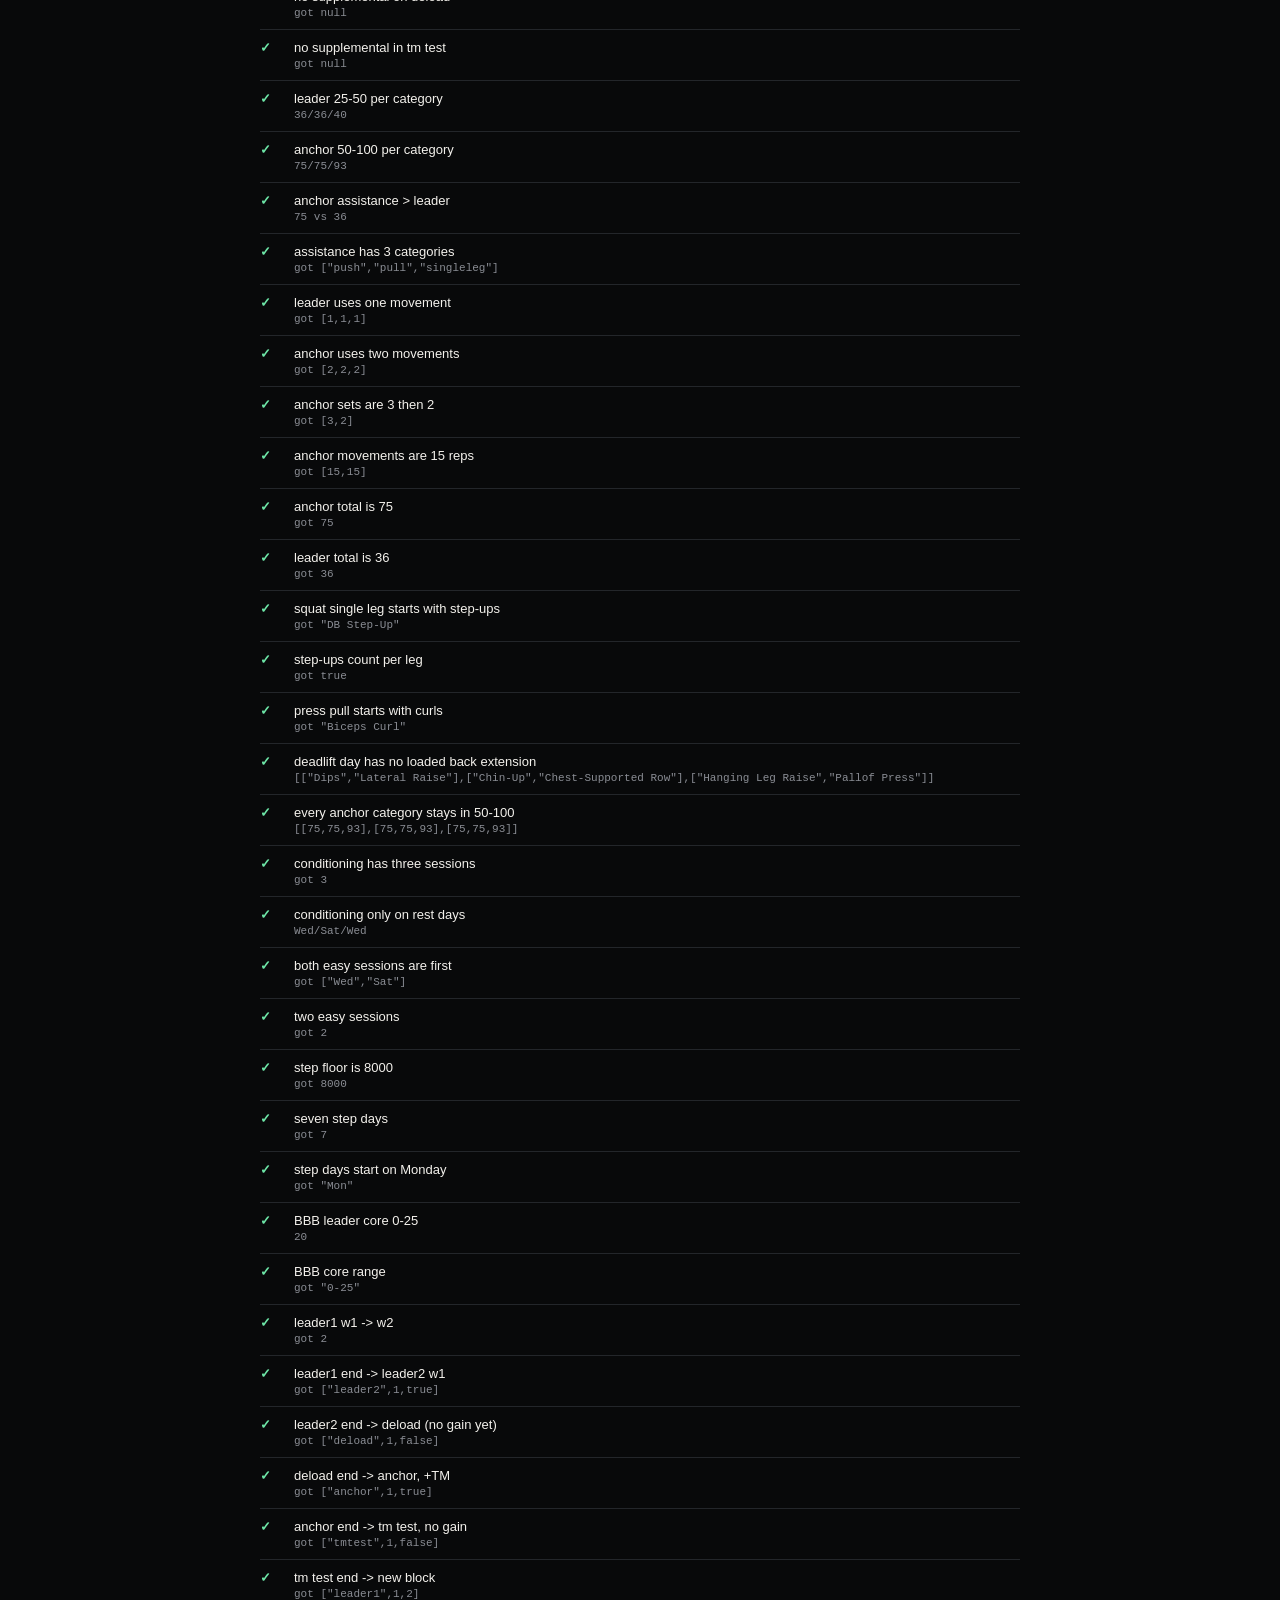
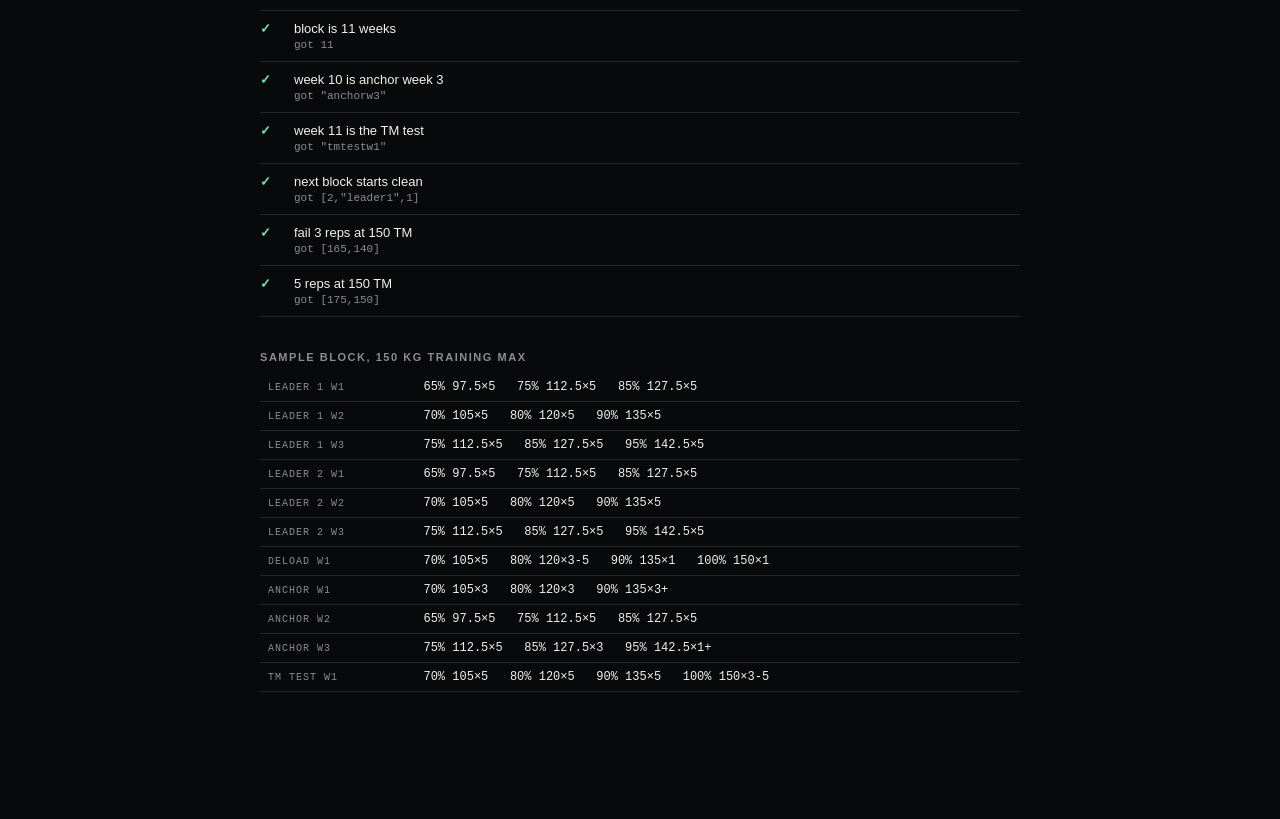
==== commit 00118aec: "Conditioning onto Wed/Sat rest days, daily step track, weekly weigh-in Conditioning moved off lift d" ====
--- a/selftest.html
+++ b/selftest.html
@@ -33,7 +33,7 @@
   <div id="table"></div>
 </div>
 <script type="module">
-import * as E from './engine.js';
+import * as E from './engine.js?v=9';
 
 let pass = 0, fail = 0;
 const rows = [];
@@ -128,6 +128,15 @@
 ok('every anchor category stays in 50-100', [sqA, prA, dlA].map(x => x.map(a => a.total)).flat().every(t => t >= 50 && t <= 100), JSON.stringify([sqA, prA, dlA].map(x => x.map(a => a.total))));
 eq('conditioning has three sessions', E.CONDITIONING.length, 3);
 
+// ---- conditioning sits on rest days, steps carry a floor
+const condDays = E.CONDITIONING.map(c => c.label.split(' · ')[0]);
+ok('conditioning only on rest days', condDays.every(d => ['Wed', 'Sat'].includes(d)), condDays.join('/'));
+eq('both easy sessions are first', condDays.slice(0, 2), ['Wed', 'Sat']);
+eq('two easy sessions', E.CONDITIONING.filter(c => c.label.includes('Easy')).length, 2);
+eq('step floor is 8000', E.STEP_FLOOR, 8000);
+eq('seven step days', E.STEP_DAYS.length, 7);
+eq('step days start on Monday', E.STEP_DAYS[0], 'Mon');
+
 // ---- BBB leader drops legs/core to 0-25
 const bbbAcc = E.assistanceFor('leader1', 'squat', { supplemental: 'bbb50' });
 ok('BBB leader core 0-25', bbbAcc[2].total <= 25, `${bbbAcc[2].total}`);
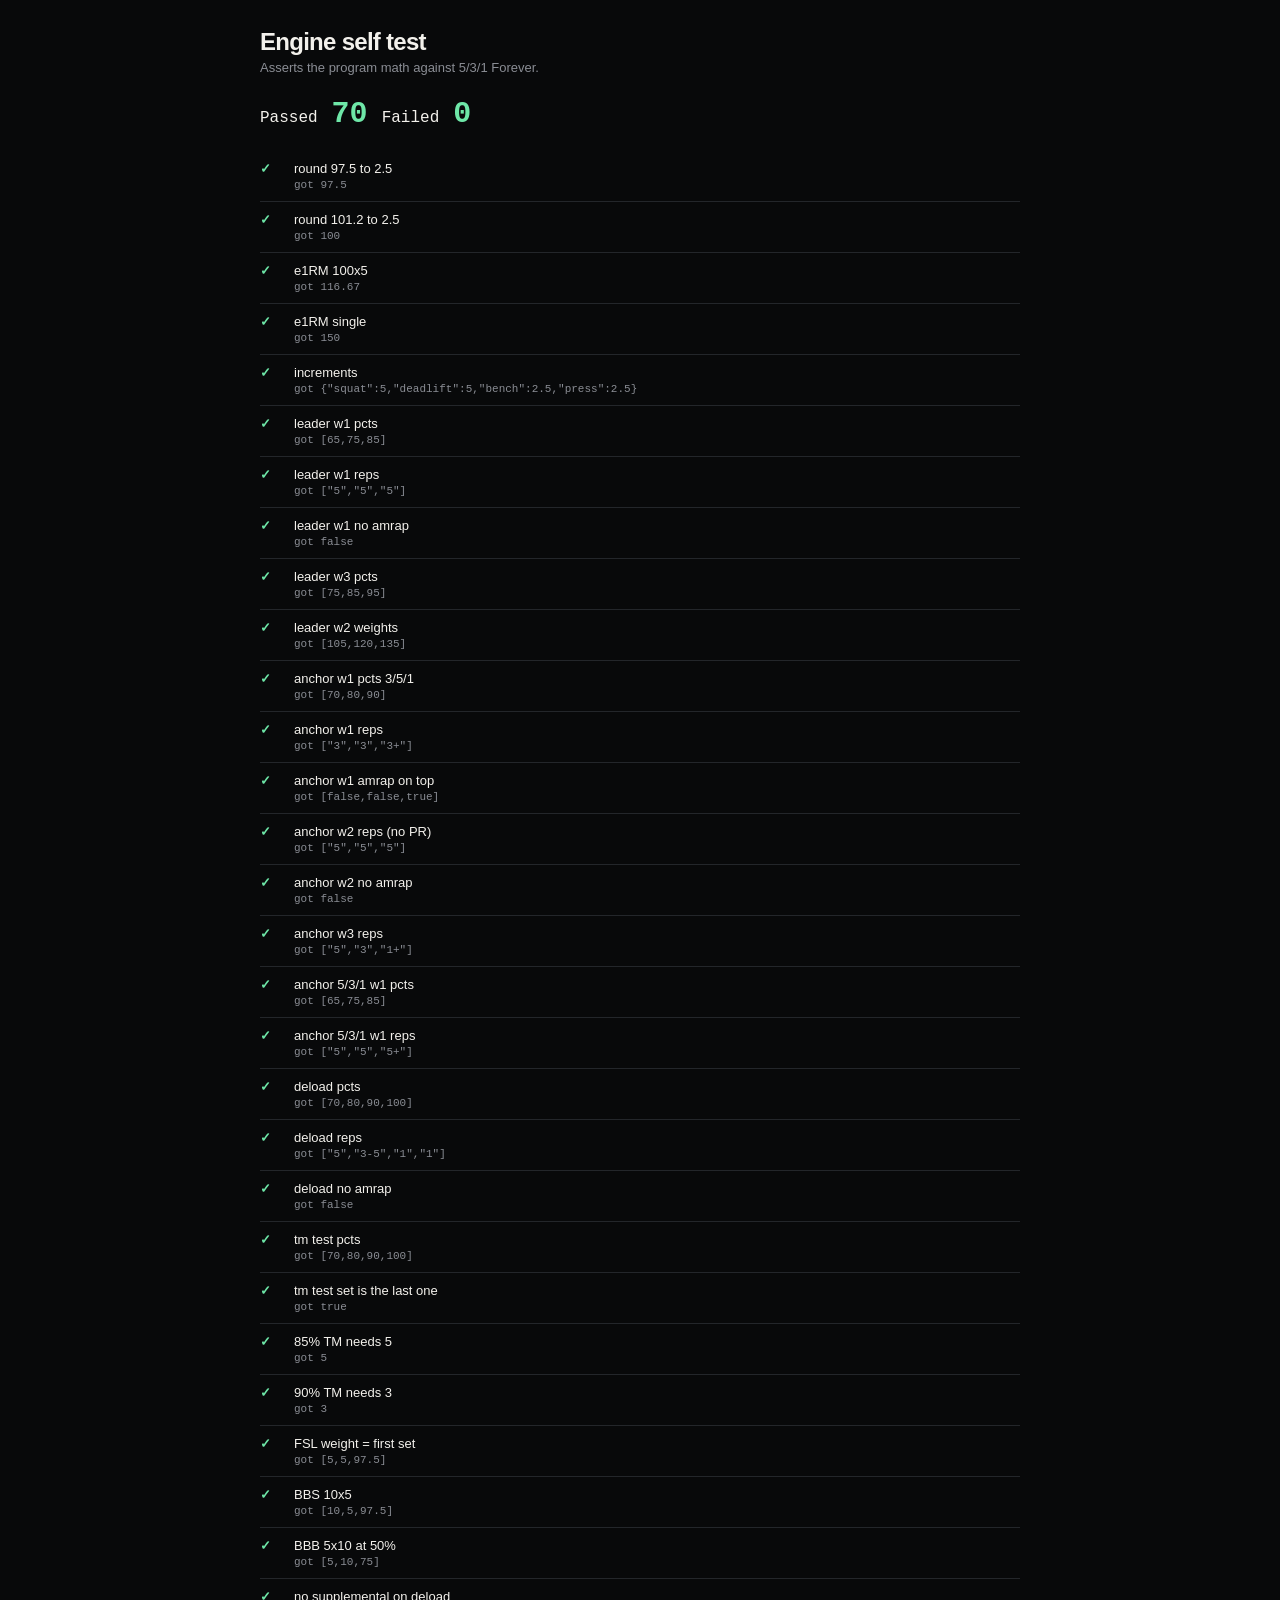
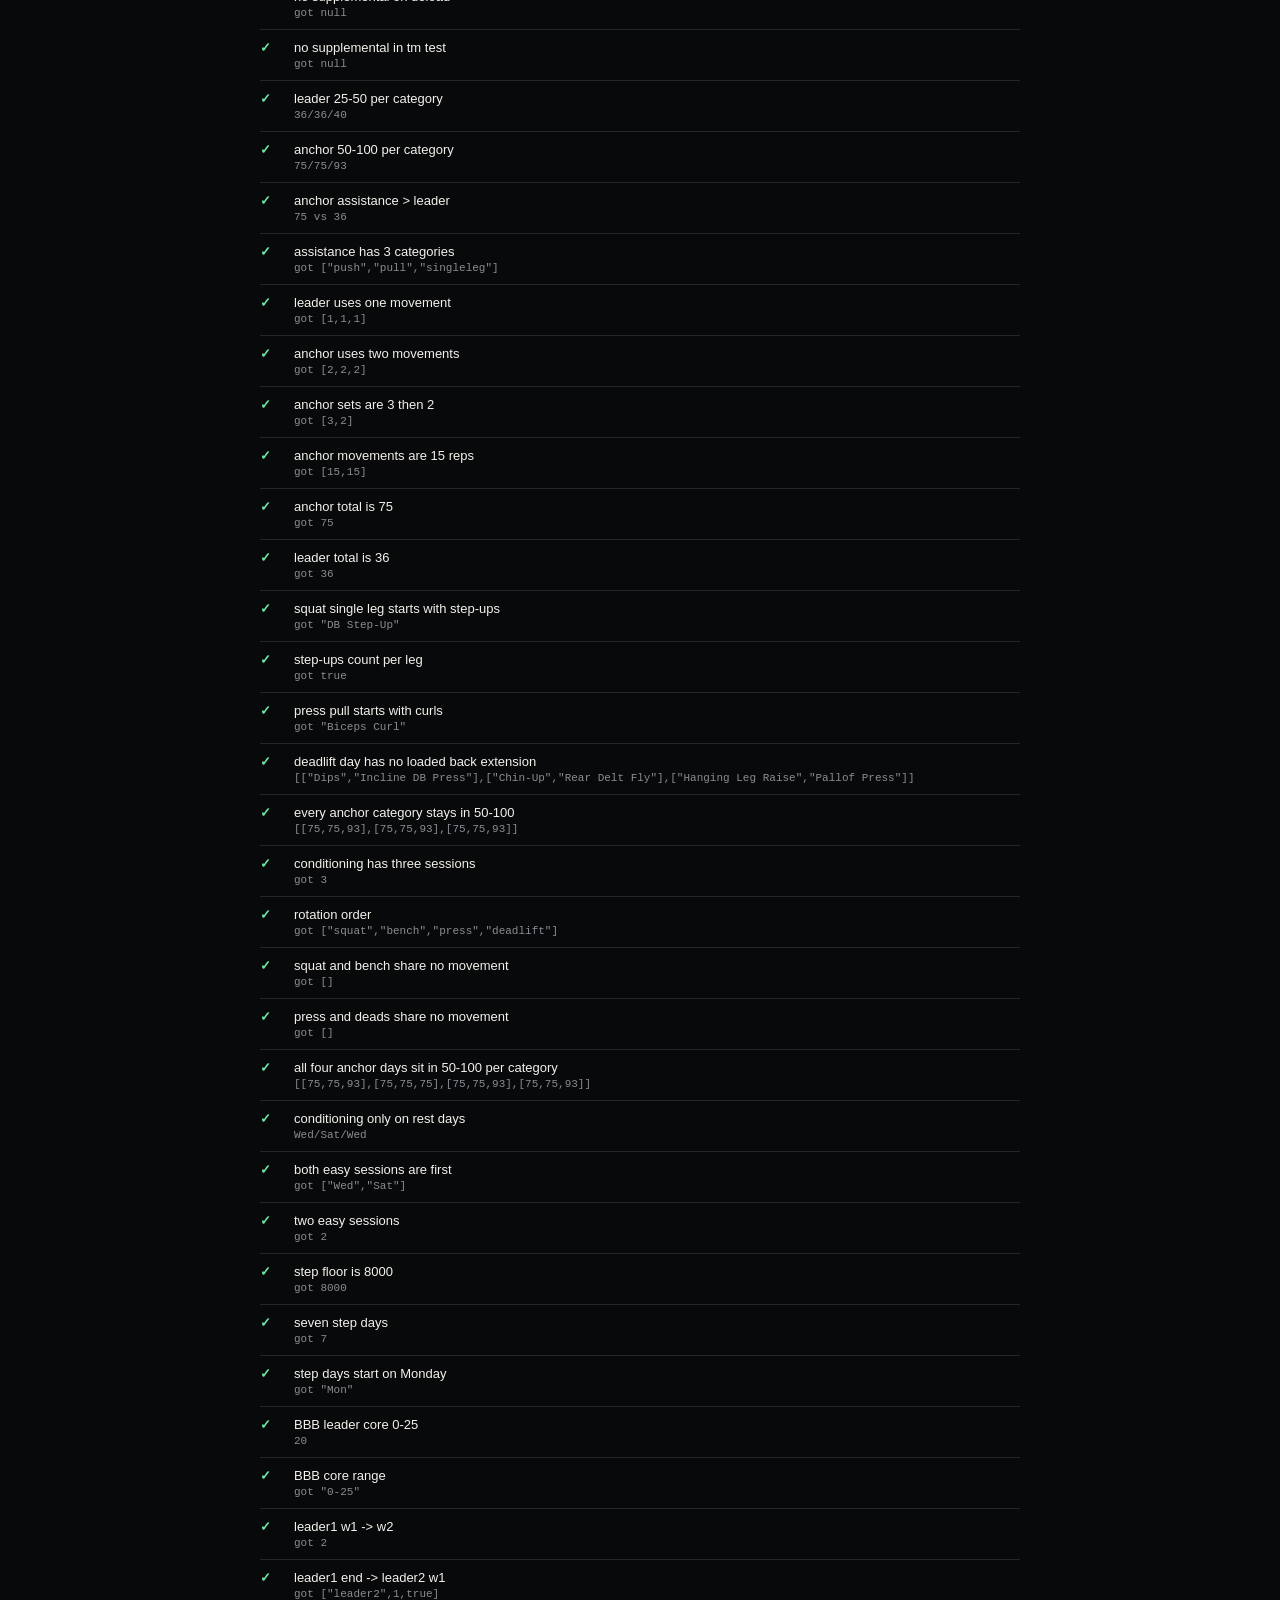
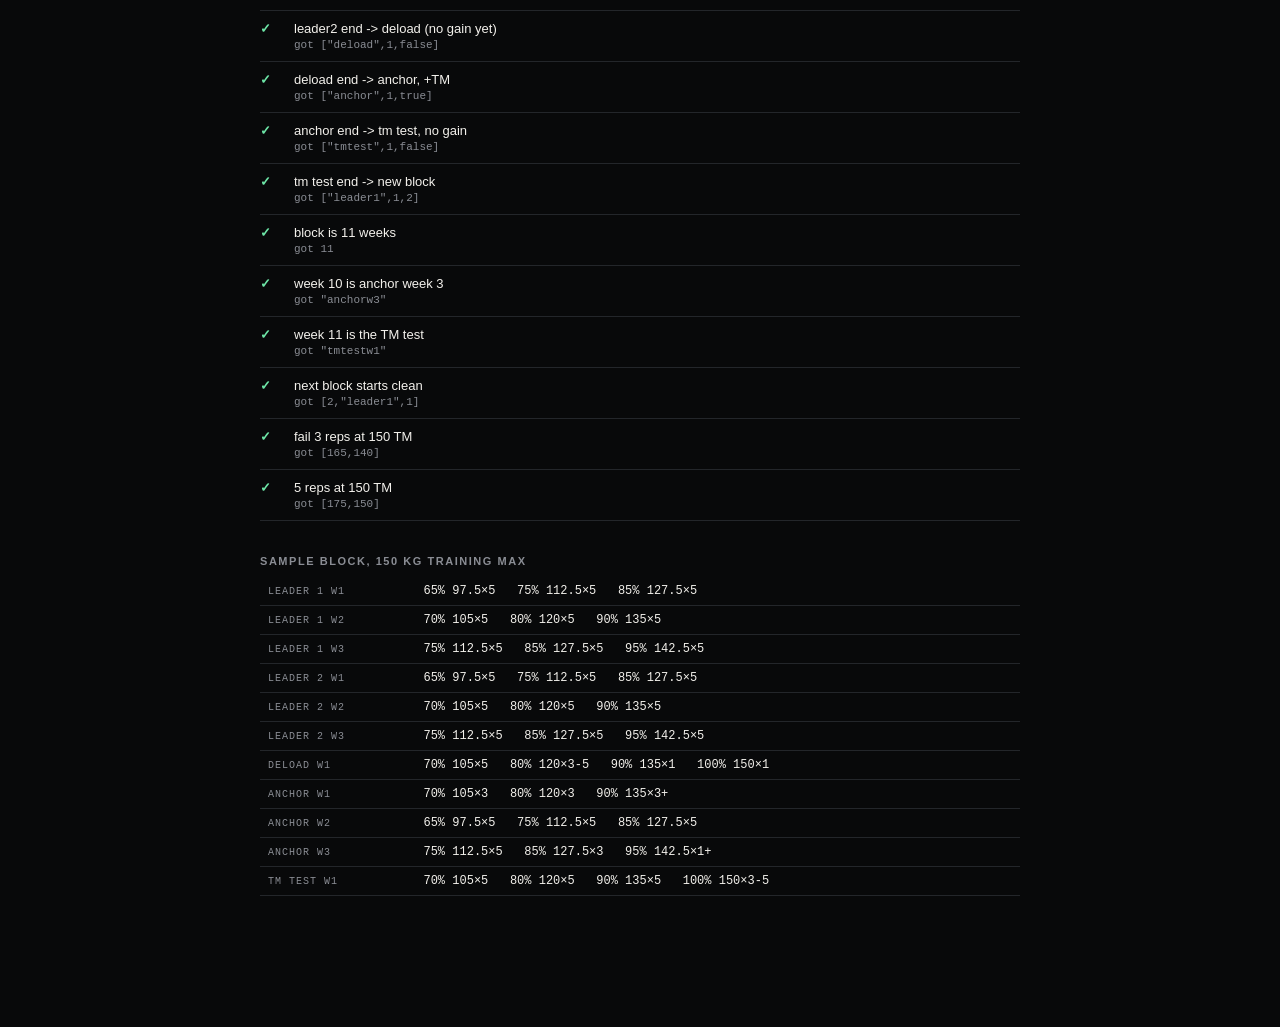
==== commit dceb691f: "Rotation order and an anchor grid with no repeats on back to back days Chips and the TM test now rea" ====
--- a/selftest.html
+++ b/selftest.html
@@ -33,7 +33,7 @@
   <div id="table"></div>
 </div>
 <script type="module">
-import * as E from './engine.js?v=9';
+import * as E from './engine.js?v=10';
 
 let pass = 0, fail = 0;
 const rows = [];
@@ -128,6 +128,15 @@
 ok('every anchor category stays in 50-100', [sqA, prA, dlA].map(x => x.map(a => a.total)).flat().every(t => t >= 50 && t <= 100), JSON.stringify([sqA, prA, dlA].map(x => x.map(a => a.total))));
 eq('conditioning has three sessions', E.CONDITIONING.length, 3);
 
+// ---- rotation order, and nothing repeating across back to back days
+eq('rotation order', E.LIFTS, ['squat', 'bench', 'press', 'deadlift']);
+const anchorNames = (l) => E.assistanceFor('anchor', l, cfg).flatMap(a => a.movements.map(m => m.name));
+const shared = (x, y) => anchorNames(x).filter(n => anchorNames(y).includes(n));
+eq('squat and bench share no movement', shared('squat', 'bench'), []);
+eq('press and deads share no movement', shared('press', 'deadlift'), []);
+ok('all four anchor days sit in 50-100 per category', ['squat', 'bench', 'press', 'deadlift'].every(l => E.assistanceFor('anchor', l, cfg).every(a => a.total >= 50 && a.total <= 100)),
+  JSON.stringify(['squat', 'bench', 'press', 'deadlift'].map(l => E.assistanceFor('anchor', l, cfg).map(a => a.total))));
+
 // ---- conditioning sits on rest days, steps carry a floor
 const condDays = E.CONDITIONING.map(c => c.label.split(' · ')[0]);
 ok('conditioning only on rest days', condDays.every(d => ['Wed', 'Sat'].includes(d)), condDays.join('/'));
